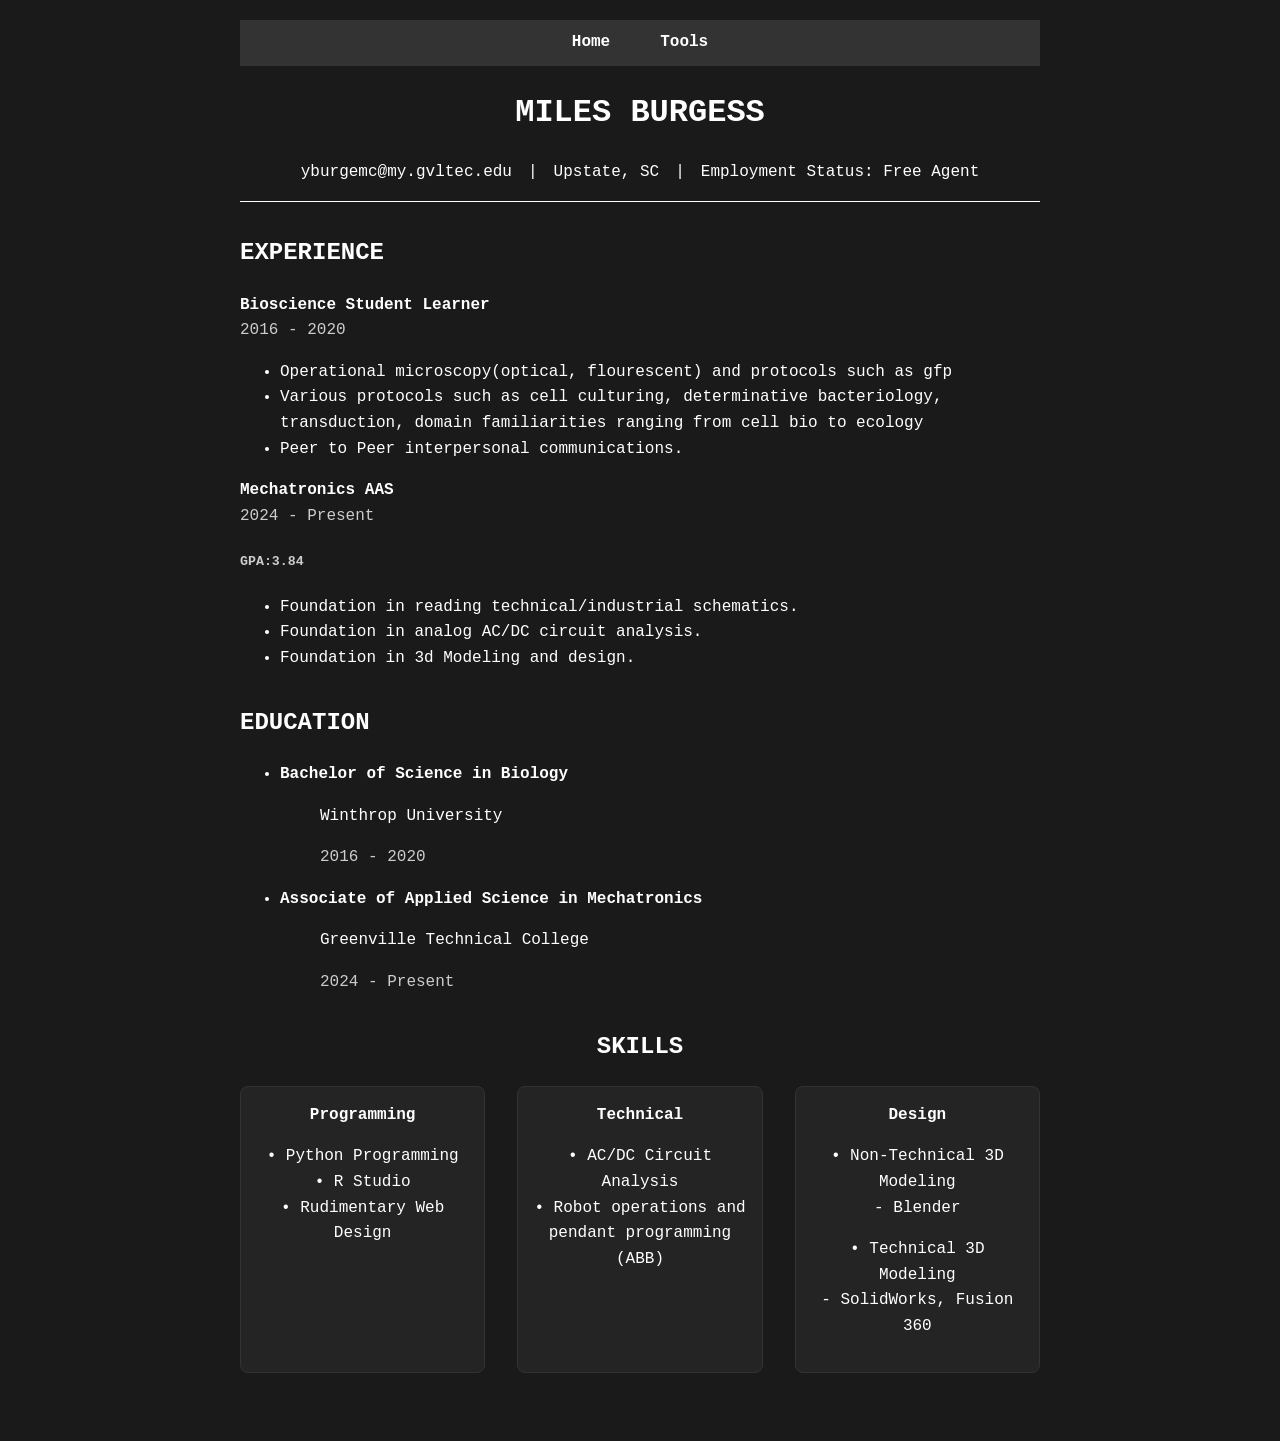
==== index.html @ 9b67a7fa "Update index.html" ====
<!DOCTYPE html>
<html>
<head>
    <style>
        body {
            background-color: #1a1a1a;
            color: #ffffff;
            font-family: 'Roboto Mono', monospace;
            line-height: 1.6;
            margin: 0;
            padding: 20px;
        }
        
        .container {
            max-width: 800px;
            margin: 0 auto;
        }
        
        header {
            border-bottom: 1px solid #ffffff;
            margin-bottom: 2rem;
            padding-bottom: 1rem;
            text-align: center;
        }
        
        h1, h2 {
            color: #ffffff;
        }
        
        .section {
            margin-bottom: 2rem;
        }
        
        .entry {
            margin-bottom: 1rem;
        }
        
        .title {
            font-weight: bold;
        }
        
        .date {
            color: #cccccc;
        }
        
        .contact {
            display: flex;
            justify-content: center;
            gap: 1rem;
            flex-wrap: wrap;
        }
        
        .skills-section {
            text-align: center;
        }
        
        .skills-grid {
            display: inline-grid;
            grid-template-columns: repeat(3, minmax(200px, 1fr));
            gap: 2rem;
            margin: 0 auto;
            justify-content: center;
        }
        
        .skill-category {
            margin-bottom: 1rem;
            text-align: center;
            padding: 1rem;
            border: 1px solid #333;
            border-radius: 8px;
            background-color: #242424;
        }
        
        @media (max-width: 768px) {
            .skills-grid {
                grid-template-columns: repeat(auto-fit, minmax(200px, 1fr));
            }
        }
        
        @media (max-width: 600px) {
            body {
                padding: 10px;
            }
        }

        /* Styles for Navigation Tabs */
.nav-tabs {
    list-style: none;
    margin: 0;
    padding: 0;
    display: flex;
    justify-content: center; /* Centers the tabs horizontally */
    background-color: #333;  /* Choose a background color */
}

.nav-tabs li {
    margin: 0 10px;
}

.nav-tabs a {
    display: block;
    padding: 10px 15px;
    color: #ffffff;
    text-decoration: none;
    font-weight: bold;
}

.nav-tabs a:hover {
    background-color: #555;  /* Change background on hover to indicate interactivity */
}
    </style>
</head>
<body>
    <div class="container">
        <header>

            <!-- Navigation Tabs -->
    <nav>
        <ul class="nav-tabs">
            <li><a href="homepage.html">Home</a></li>
            <li><a href="#tools">Tools</a></li>
        </ul>
    </nav>

            <h1>MILES BURGESS</h1>
            <div class="contact">
                <span>yburgemc@my.gvltec.edu</span>
                <span>|</span>
                <span>Upstate, SC</span>
                <span>|</span>
                <span>Employment Status: Free Agent</span>
            </div>
        </header>

        <div class="section">
            <h2>EXPERIENCE</h2>
            <div class="entry">
                <div class="title">Bioscience Student Learner</div>
                <div class="date">2016 - 2020</div>
                <ul>
                    <li>Operational microscopy(optical, flourescent) and protocols such as gfp</li>
                    <li>Various protocols such as cell culturing, determinative bacteriology, transduction, domain familiarities ranging from cell bio to ecology </li>
                    <li>Peer to Peer interpersonal communications.</li>
                </ul>
            </div>
            <div class="entry">
                <div class="title">Mechatronics AAS</div>
                <div class="date">2024 - Present</div>
                <div class="date"><h5>GPA:3.84</h5></div>
                <ul>
                    <li>Foundation in reading technical/industrial schematics.</li>
                    <li>Foundation in analog AC/DC circuit analysis.</li>
                    <li>Foundation in 3d Modeling and design.</li>
                </ul>
            </div>
        </div>

        <div class="section">
            <h2>EDUCATION</h2>
            <ul>
                <div class="entry">
                    <li>
                        <div class="title">Bachelor of Science in Biology</div>
                        <ul style="list-style-type: none;">
                            <li>
                                <p>Winthrop University</p>
                                <div class="date">2016 - 2020</div>
                            </li>
                        </ul>
                    </li>
                </div>
                <div class="entry">
                    <li>
                        <div class="title">Associate of Applied Science in Mechatronics</div>
                        <ul style="list-style-type: none;">
                            <li>
                                <p>Greenville Technical College</p>
                                <div class="date">2024 - Present</div>
                            </li>
                        </ul>
                    </li>
                </div>
            </ul>
        </div>

        <div class="section skills-section">
            <h2>SKILLS</h2>
            <div class="skills-grid">
                <div class="skill-category">
                    <div class="title">Programming</div>
                    <p>• Python Programming<br>• R Studio<br>• Rudimentary Web Design</p>
                </div>
                <div class="skill-category">
                    <div class="title">Technical</div>
                    <p>• AC/DC Circuit Analysis<br>• Robot operations and pendant programming (ABB)<br></p>
                </div>
                <div class="skill-category">
                    <div class="title">Design</div>
                    <p>• Non-Technical 3D Modeling</br>- Blender</p>
                    <p>• Technical 3D Modeling </br>- SolidWorks, Fusion 360</p>
                </div>
            </div>
        </div>
    </div>
</body>
</html>


































<!--       <!DOCTYPE html>
<html>
<head>
<p>test</p>
</head>
<body>
<h1>Test</h1>
<p>Yes</p>
</body>



</html> -->
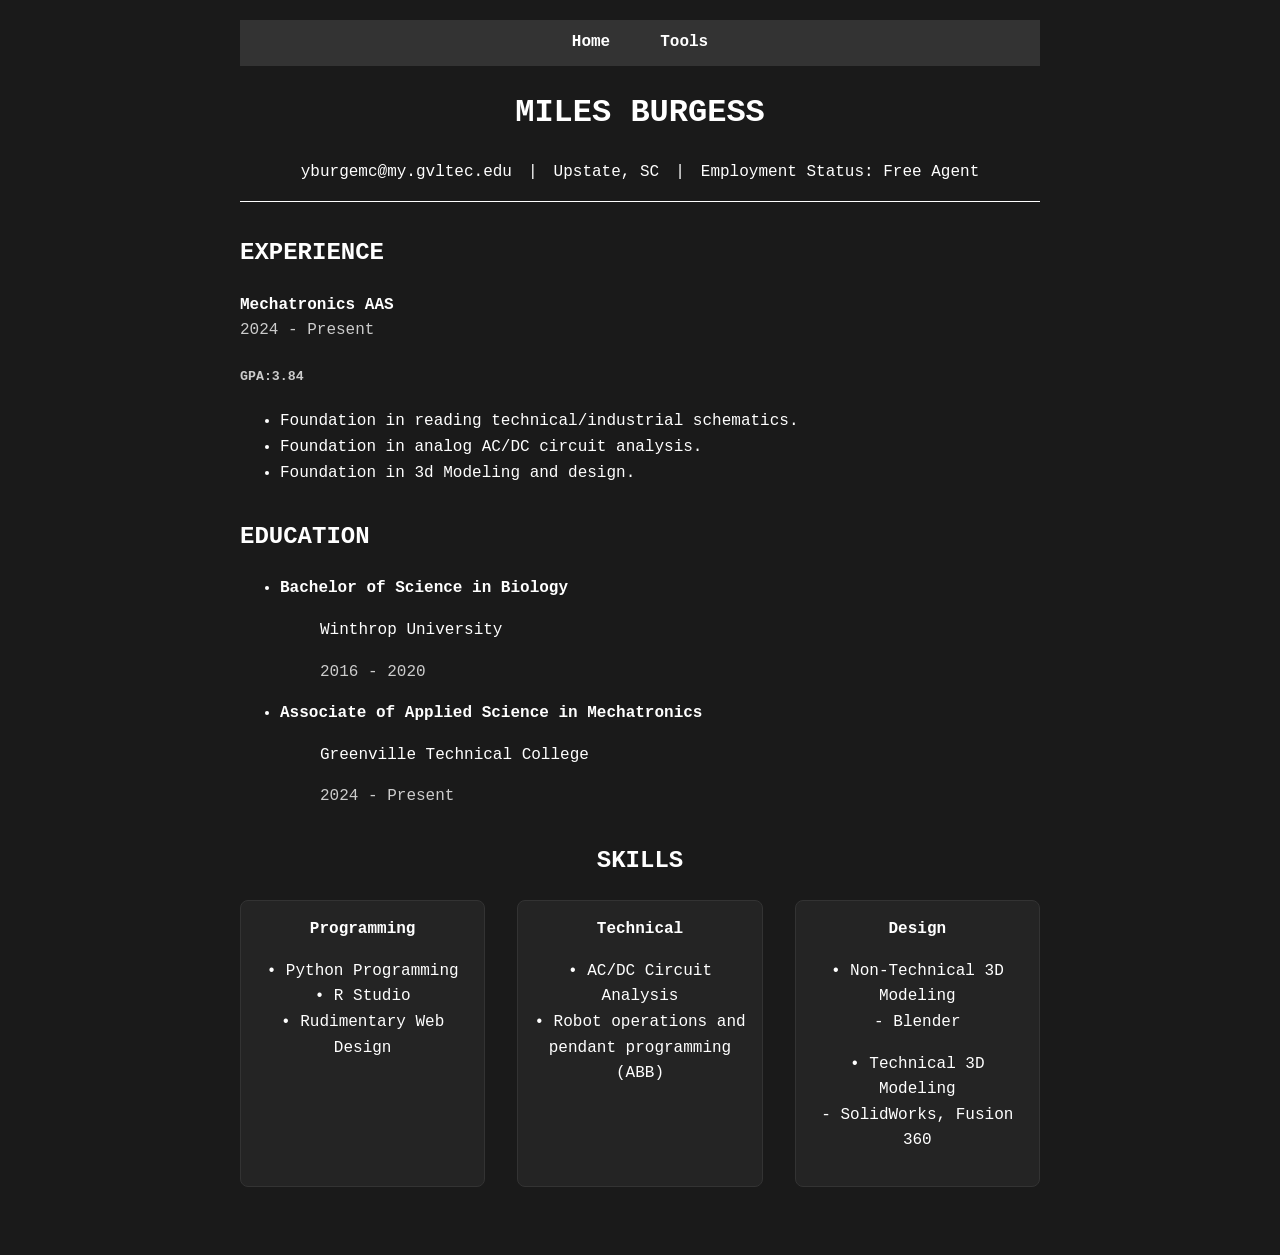
==== commit 66347081: "Update index.html" ====
--- a/index.html
+++ b/index.html
@@ -134,15 +134,7 @@
 
         <div class="section">
             <h2>EXPERIENCE</h2>
-            <div class="entry">
-                <div class="title">Bioscience Student Learner</div>
-                <div class="date">2016 - 2020</div>
-                <ul>
-                    <li>Operational microscopy(optical, flourescent) and protocols such as gfp</li>
-                    <li>Various protocols such as cell culturing, determinative bacteriology, transduction, domain familiarities ranging from cell bio to ecology </li>
-                    <li>Peer to Peer interpersonal communications.</li>
-                </ul>
-            </div>
+            
             <div class="entry">
                 <div class="title">Mechatronics AAS</div>
                 <div class="date">2024 - Present</div>
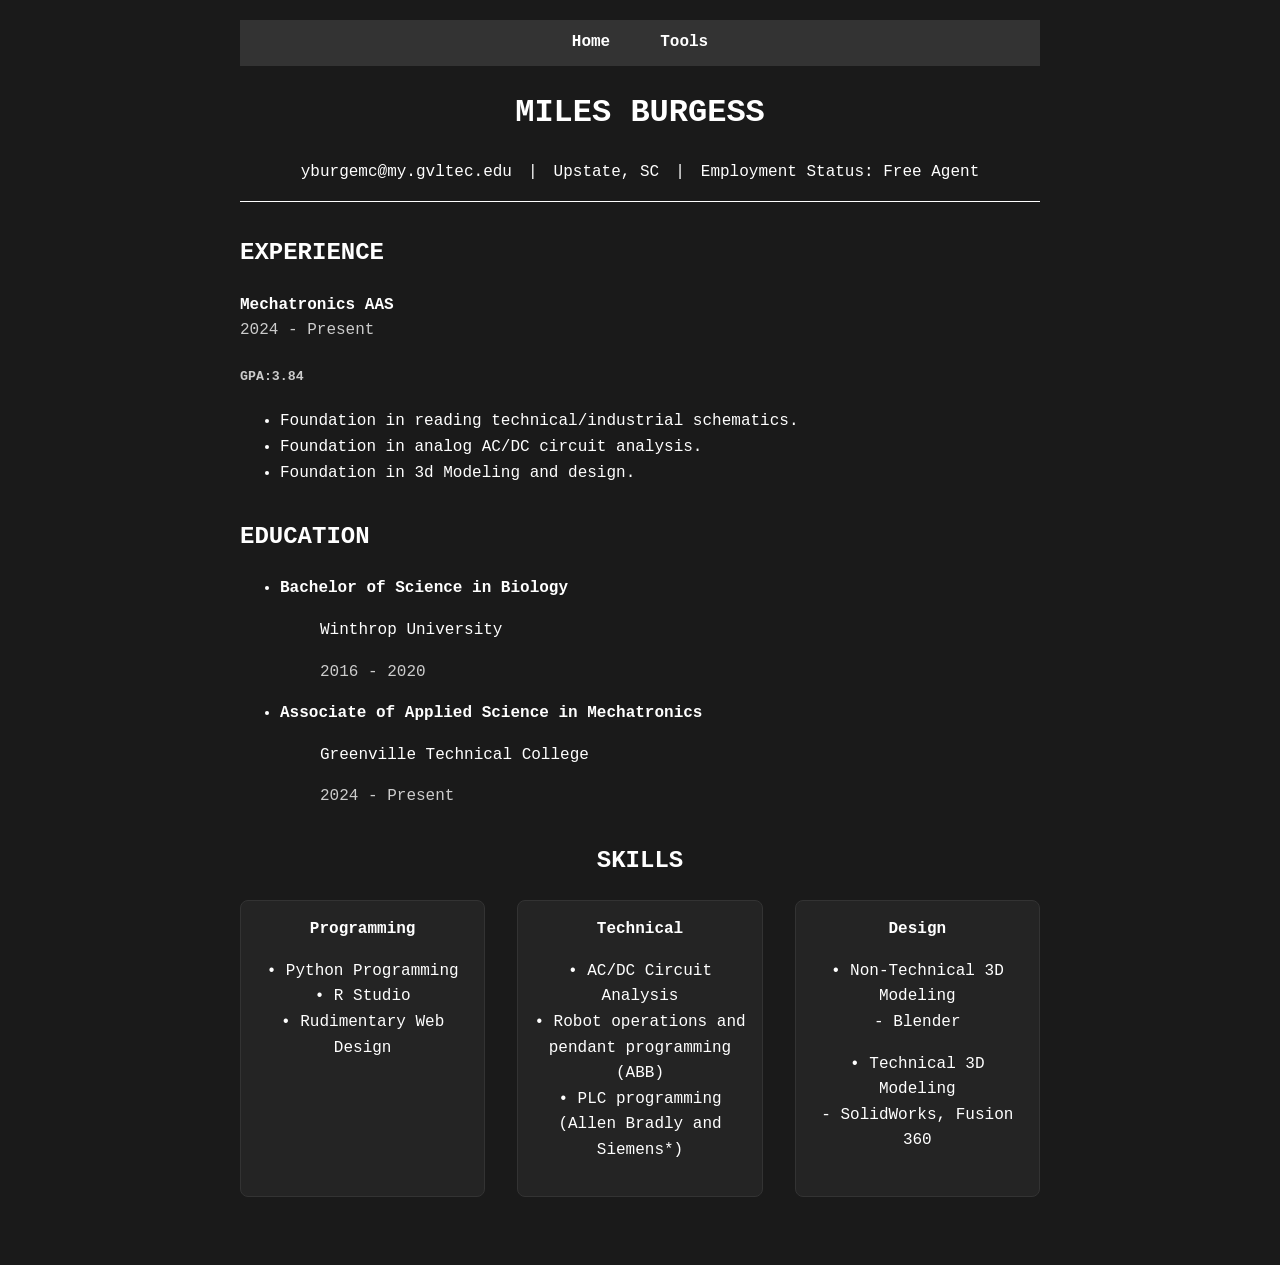
==== commit e64e311d: "Update index.html" ====
--- a/index.html
+++ b/index.html
@@ -184,7 +184,8 @@
                 </div>
                 <div class="skill-category">
                     <div class="title">Technical</div>
-                    <p>• AC/DC Circuit Analysis<br>• Robot operations and pendant programming (ABB)<br></p>
+                    <p>• AC/DC Circuit Analysis<br>• Robot operations and pendant programming (ABB)<br>
+                    • PLC programming (Allen Bradly and Siemens*)<br></p>
                 </div>
                 <div class="skill-category">
                     <div class="title">Design</div>
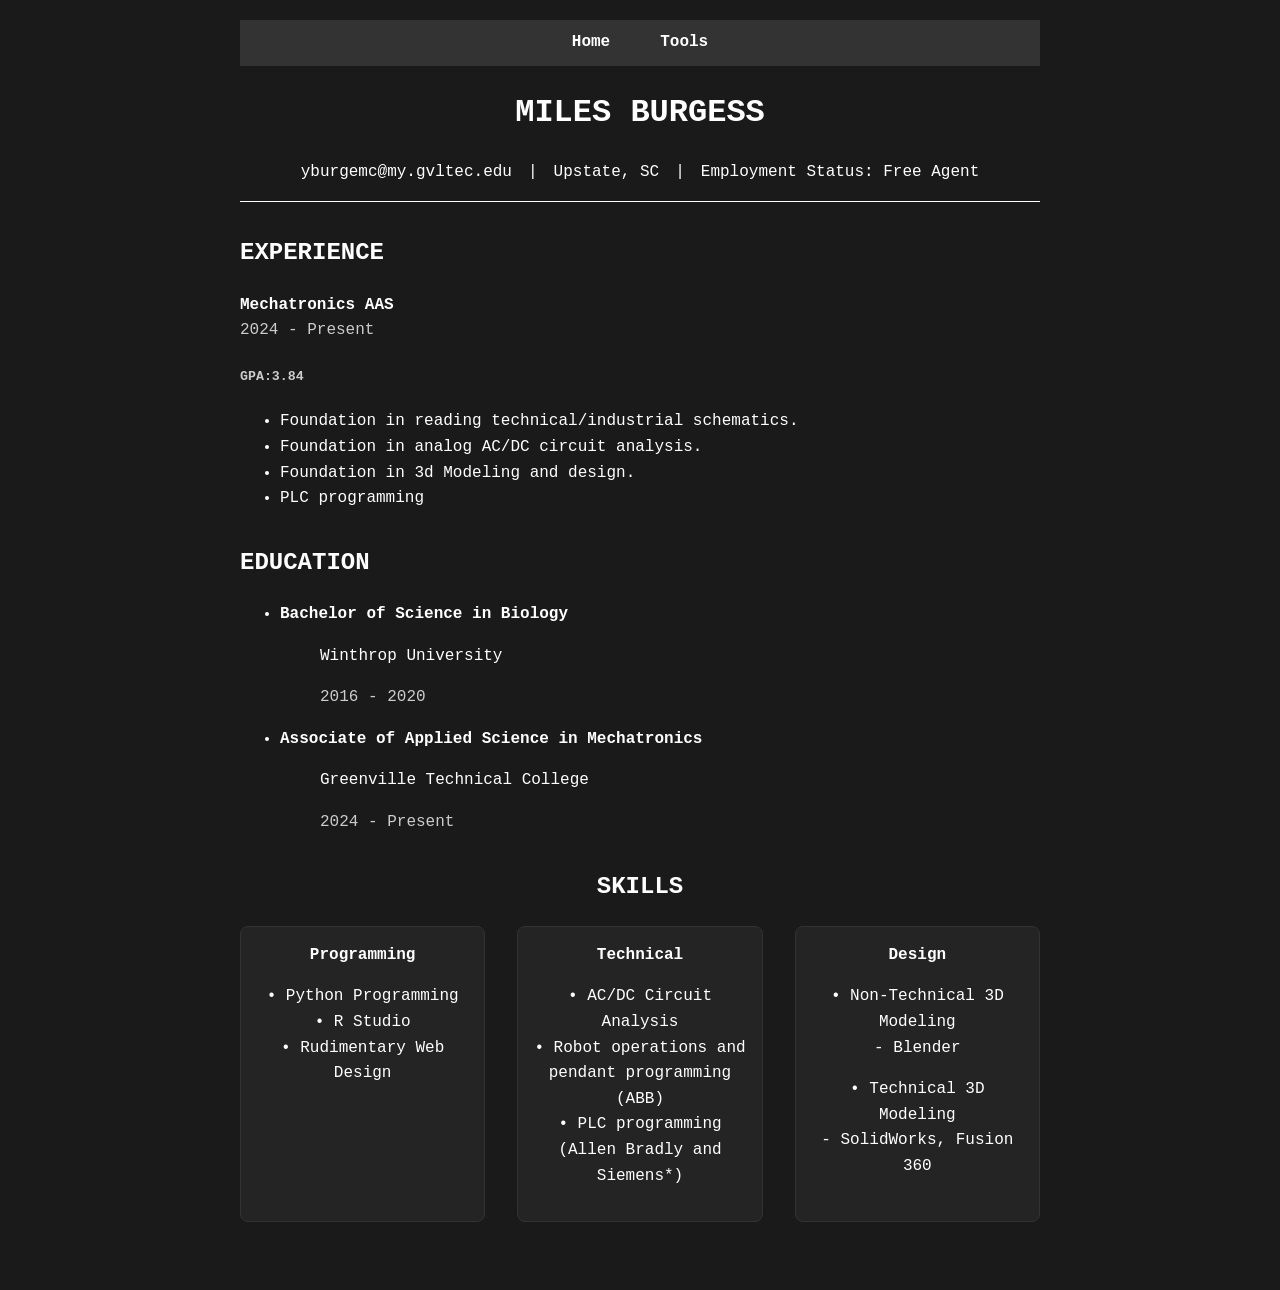
==== commit 1b1f4844: "Update index.html" ====
--- a/index.html
+++ b/index.html
@@ -143,6 +143,7 @@
                     <li>Foundation in reading technical/industrial schematics.</li>
                     <li>Foundation in analog AC/DC circuit analysis.</li>
                     <li>Foundation in 3d Modeling and design.</li>
+                    <li>PLC programming</li>
                 </ul>
             </div>
         </div>
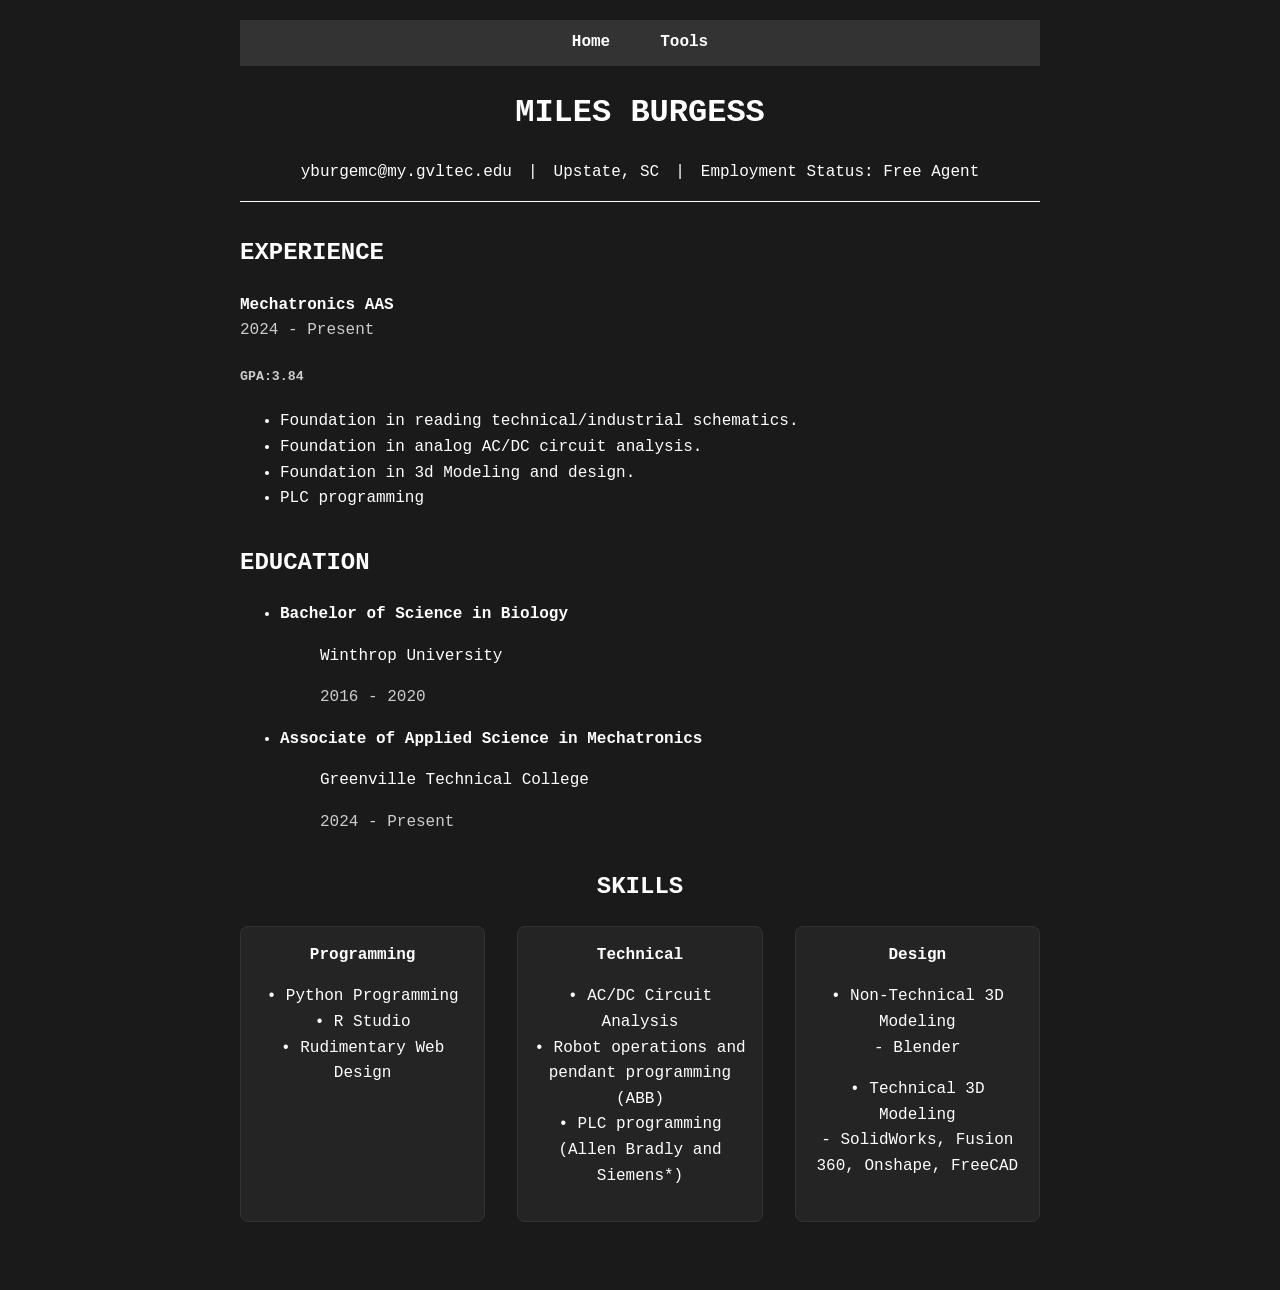
==== commit 9f179843: "Update index.html" ====
--- a/index.html
+++ b/index.html
@@ -191,7 +191,7 @@
                 <div class="skill-category">
                     <div class="title">Design</div>
                     <p>• Non-Technical 3D Modeling</br>- Blender</p>
-                    <p>• Technical 3D Modeling </br>- SolidWorks, Fusion 360</p>
+                    <p>• Technical 3D Modeling </br>- SolidWorks, Fusion 360, Onshape, FreeCAD</p>
                 </div>
             </div>
         </div>
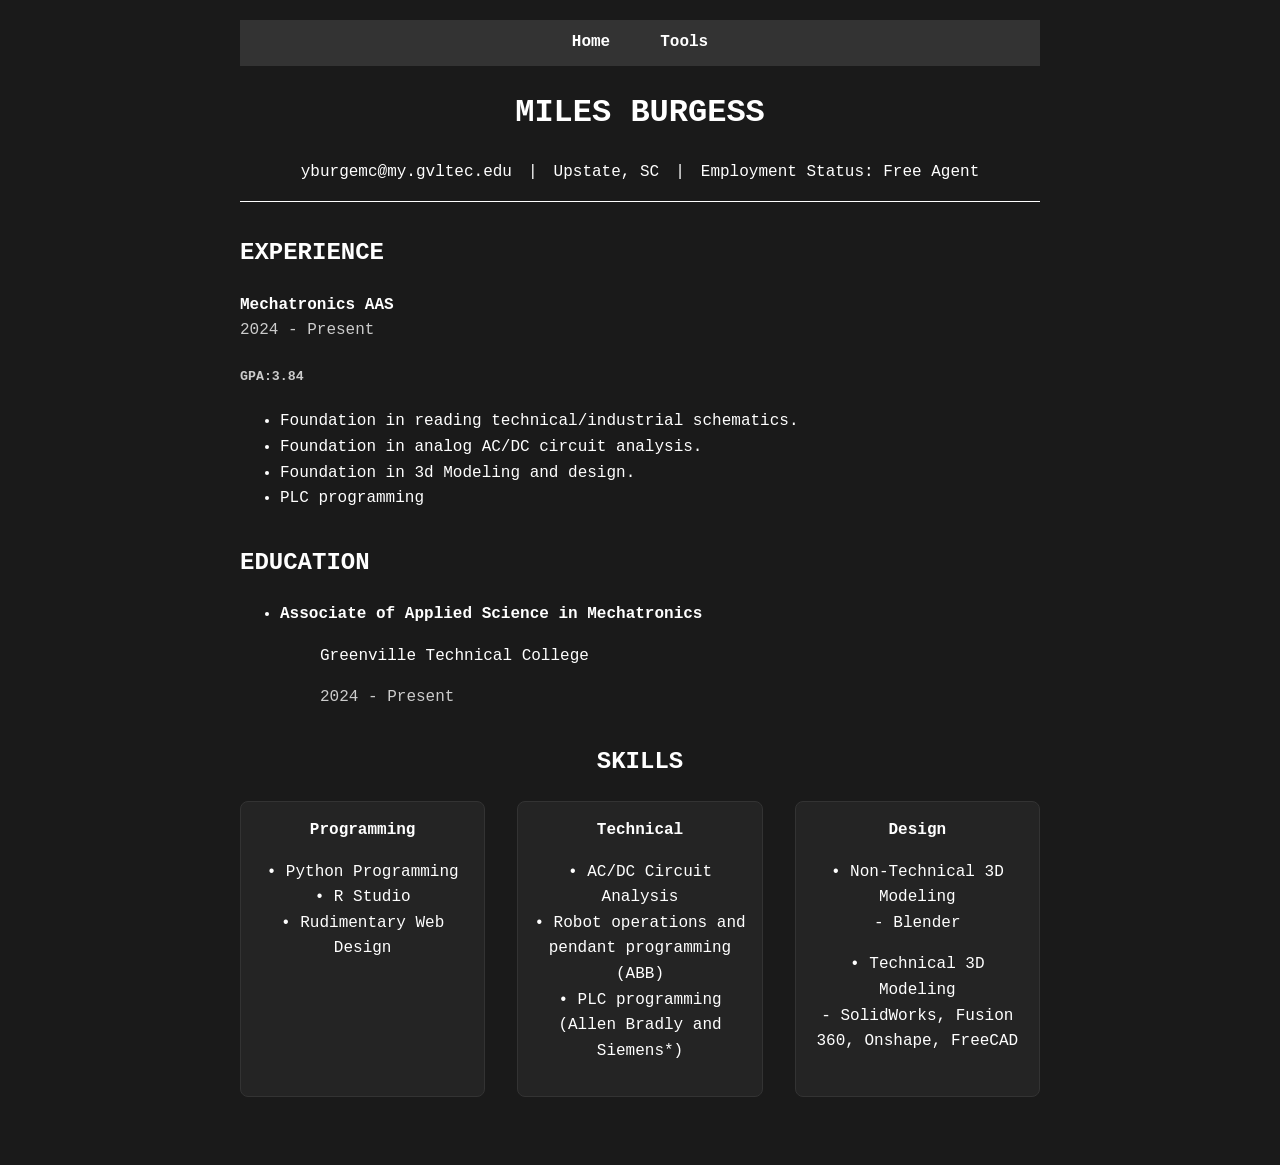
==== commit 5ebbbffa: "Update index.html" ====
--- a/index.html
+++ b/index.html
@@ -153,17 +153,6 @@
             <ul>
                 <div class="entry">
                     <li>
-                        <div class="title">Bachelor of Science in Biology</div>
-                        <ul style="list-style-type: none;">
-                            <li>
-                                <p>Winthrop University</p>
-                                <div class="date">2016 - 2020</div>
-                            </li>
-                        </ul>
-                    </li>
-                </div>
-                <div class="entry">
-                    <li>
                         <div class="title">Associate of Applied Science in Mechatronics</div>
                         <ul style="list-style-type: none;">
                             <li>
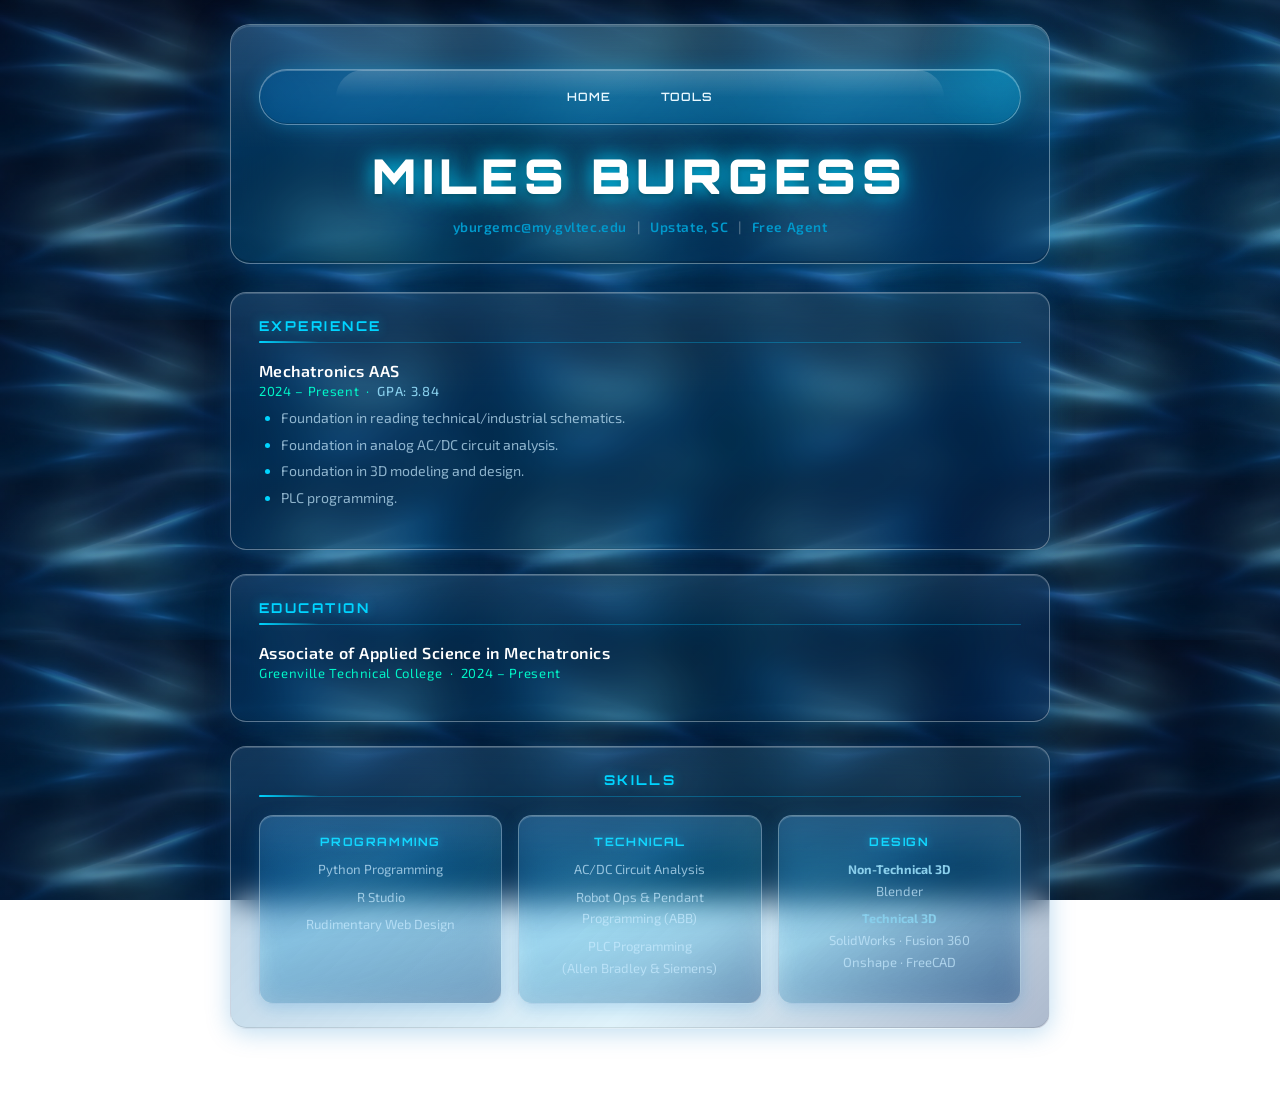
==== commit 8d991230: "adjustments yes" ====
--- a/index.html
+++ b/index.html
@@ -1,236 +1,84 @@
 <!DOCTYPE html>
-<html>
+<html lang="en">
 <head>
-    <style>
-        body {
-            background-color: #1a1a1a;
-            color: #ffffff;
-            font-family: 'Roboto Mono', monospace;
-            line-height: 1.6;
-            margin: 0;
-            padding: 20px;
-        }
-        
-        .container {
-            max-width: 800px;
-            margin: 0 auto;
-        }
-        
-        header {
-            border-bottom: 1px solid #ffffff;
-            margin-bottom: 2rem;
-            padding-bottom: 1rem;
-            text-align: center;
-        }
-        
-        h1, h2 {
-            color: #ffffff;
-        }
-        
-        .section {
-            margin-bottom: 2rem;
-        }
-        
-        .entry {
-            margin-bottom: 1rem;
-        }
-        
-        .title {
-            font-weight: bold;
-        }
-        
-        .date {
-            color: #cccccc;
-        }
-        
-        .contact {
-            display: flex;
-            justify-content: center;
-            gap: 1rem;
-            flex-wrap: wrap;
-        }
-        
-        .skills-section {
-            text-align: center;
-        }
-        
-        .skills-grid {
-            display: inline-grid;
-            grid-template-columns: repeat(3, minmax(200px, 1fr));
-            gap: 2rem;
-            margin: 0 auto;
-            justify-content: center;
-        }
-        
-        .skill-category {
-            margin-bottom: 1rem;
-            text-align: center;
-            padding: 1rem;
-            border: 1px solid #333;
-            border-radius: 8px;
-            background-color: #242424;
-        }
-        
-        @media (max-width: 768px) {
-            .skills-grid {
-                grid-template-columns: repeat(auto-fit, minmax(200px, 1fr));
-            }
-        }
-        
-        @media (max-width: 600px) {
-            body {
-                padding: 10px;
-            }
-        }
-
-        /* Styles for Navigation Tabs */
-.nav-tabs {
-    list-style: none;
-    margin: 0;
-    padding: 0;
-    display: flex;
-    justify-content: center; /* Centers the tabs horizontally */
-    background-color: #333;  /* Choose a background color */
-}
-
-.nav-tabs li {
-    margin: 0 10px;
-}
-
-.nav-tabs a {
-    display: block;
-    padding: 10px 15px;
-    color: #ffffff;
-    text-decoration: none;
-    font-weight: bold;
-}
-
-.nav-tabs a:hover {
-    background-color: #555;  /* Change background on hover to indicate interactivity */
-}
-    </style>
+  <meta charset="UTF-8" />
+  <meta name="viewport" content="width=device-width, initial-scale=1.0" />
+  <title>Miles Burgess</title>
+  <link rel="stylesheet" href="style.css" />
 </head>
 <body>
-    <div class="container">
-        <header>
+  <div class="container">
 
-            <!-- Navigation Tabs -->
-    <nav>
+    <header>
+      <nav>
         <ul class="nav-tabs">
-            <li><a href="homepage.html">Home</a></li>
-            <li><a href="#tools">Tools</a></li>
+          <li><a href="homepage.html">Home</a></li>
+          <li><a href="#tools">Tools</a></li>
         </ul>
-    </nav>
+      </nav>
 
-            <h1>MILES BURGESS</h1>
-            <div class="contact">
-                <span>yburgemc@my.gvltec.edu</span>
-                <span>|</span>
-                <span>Upstate, SC</span>
-                <span>|</span>
-                <span>Employment Status: Free Agent</span>
-            </div>
-        </header>
+      <h1>Miles Burgess</h1>
+      <div class="contact">
+        <span>yburgemc@my.gvltec.edu</span>
+        <span style="color:rgba(255,255,255,0.3)">|</span>
+        <span>Upstate, SC</span>
+        <span style="color:rgba(255,255,255,0.3)">|</span>
+        <span>Free Agent</span>
+      </div>
+    </header>
 
-        <div class="section">
-            <h2>EXPERIENCE</h2>
-            
-            <div class="entry">
-                <div class="title">Mechatronics AAS</div>
-                <div class="date">2024 - Present</div>
-                <div class="date"><h5>GPA:3.84</h5></div>
-                <ul>
-                    <li>Foundation in reading technical/industrial schematics.</li>
-                    <li>Foundation in analog AC/DC circuit analysis.</li>
-                    <li>Foundation in 3d Modeling and design.</li>
-                    <li>PLC programming</li>
-                </ul>
-            </div>
+    <!-- Experience -->
+    <div class="section">
+      <h2>Experience</h2>
+      <div class="entry">
+        <div class="title">Mechatronics AAS</div>
+        <div class="date">2024 – Present &nbsp;·&nbsp; <h5>GPA: 3.84</h5></div>
+        <ul>
+          <li>Foundation in reading technical/industrial schematics.</li>
+          <li>Foundation in analog AC/DC circuit analysis.</li>
+          <li>Foundation in 3D modeling and design.</li>
+          <li>PLC programming.</li>
+        </ul>
+      </div>
+    </div>
+
+    <!-- Education -->
+    <div class="section">
+      <h2>Education</h2>
+      <div class="entry">
+        <div class="title">Associate of Applied Science in Mechatronics</div>
+        <div class="date">Greenville Technical College &nbsp;·&nbsp; 2024 – Present</div>
+      </div>
+    </div>
+
+    <!-- Skills -->
+    <div class="section skills-section">
+      <h2>Skills</h2>
+      <div class="skills-grid">
+
+        <div class="skill-category">
+          <span class="title">Programming</span>
+          <p>Python Programming</p>
+          <p>R Studio</p>
+          <p>Rudimentary Web Design</p>
         </div>
 
-        <div class="section">
-            <h2>EDUCATION</h2>
-            <ul>
-                <div class="entry">
-                    <li>
-                        <div class="title">Associate of Applied Science in Mechatronics</div>
-                        <ul style="list-style-type: none;">
-                            <li>
-                                <p>Greenville Technical College</p>
-                                <div class="date">2024 - Present</div>
-                            </li>
-                        </ul>
-                    </li>
-                </div>
-            </ul>
+        <div class="skill-category">
+          <span class="title">Technical</span>
+          <p>AC/DC Circuit Analysis</p>
+          <p>Robot Ops &amp; Pendant Programming (ABB)</p>
+          <p>PLC Programming<br>(Allen Bradley &amp; Siemens)</p>
         </div>
 
-        <div class="section skills-section">
-            <h2>SKILLS</h2>
-            <div class="skills-grid">
-                <div class="skill-category">
-                    <div class="title">Programming</div>
-                    <p>• Python Programming<br>• R Studio<br>• Rudimentary Web Design</p>
-                </div>
-                <div class="skill-category">
-                    <div class="title">Technical</div>
-                    <p>• AC/DC Circuit Analysis<br>• Robot operations and pendant programming (ABB)<br>
-                    • PLC programming (Allen Bradly and Siemens*)<br></p>
-                </div>
-                <div class="skill-category">
-                    <div class="title">Design</div>
-                    <p>• Non-Technical 3D Modeling</br>- Blender</p>
-                    <p>• Technical 3D Modeling </br>- SolidWorks, Fusion 360, Onshape, FreeCAD</p>
-                </div>
-            </div>
+        <div class="skill-category">
+          <span class="title">Design</span>
+          <p><strong style="color:#87ceeb;font-size:0.78rem;">Non-Technical 3D</strong><br>Blender</p>
+          <p><strong style="color:#87ceeb;font-size:0.78rem;">Technical 3D</strong><br>SolidWorks · Fusion 360<br>Onshape · FreeCAD</p>
         </div>
+
+      </div>
     </div>
+
+  </div>
 </body>
 </html>
-
-
-
-
-
-
-
-
-
-
-
-
-
-
-
-
-
-
-
-
-
-
-
-
-
-
-
-
-
-
-
-
-
-
-<!--       <!DOCTYPE html>
-<html>
-<head>
-<p>test</p>
-</head>
-<body>
-<h1>Test</h1>
-<p>Yes</p>
-</body>
-
-
-
-</html> -->
--- a/style.css
+++ b/style.css
@@ -0,0 +1,420 @@
+@import url('https://fonts.googleapis.com/css2?family=Orbitron:wght@400;600;700;900&family=Exo+2:wght@300;400;500;600&display=swap');
+
+/* ─── CSS Variables ─────────────────────────────── */
+:root {
+  --aqua:       #00d4ff;
+  --aqua-dark:  #0099cc;
+  --aqua-glow:  rgba(0, 212, 255, 0.45);
+  --teal:       #00f5c8;
+  --sky:        #87ceeb;
+  --white-glass: rgba(255,255,255,0.12);
+  --white-glass-strong: rgba(255,255,255,0.22);
+  --border-glass: rgba(255,255,255,0.35);
+  --text-bright: #e8f8ff;
+  --text-dim:    rgba(200,235,255,0.7);
+  --shadow-blue: rgba(0, 140, 200, 0.5);
+}
+
+/* ─── Reset & Base ─────────────────────────────── */
+*, *::before, *::after { box-sizing: border-box; margin: 0; padding: 0; }
+
+html { scroll-behavior: smooth; }
+
+body {
+  font-family: 'Exo 2', sans-serif;
+  color: var(--text-bright);
+  min-height: 100vh;
+  background-image: url('bg.png');
+  background-repeat: repeat;
+  background-size: 480px auto;
+  background-attachment: fixed;
+  position: relative;
+  overflow-x: hidden;
+}
+
+/* Dark overlay so content stays readable */
+body::before {
+  content: '';
+  position: fixed;
+  inset: 0;
+  background: linear-gradient(
+    160deg,
+    rgba(0,10,30,0.55) 0%,
+    rgba(0,30,60,0.45) 50%,
+    rgba(0,5,20,0.6) 100%
+  );
+  pointer-events: none;
+  z-index: 0;
+}
+
+/* ─── Decorative floating orbs ─────────────────── */
+body::after {
+  content: '';
+  position: fixed;
+  width: 600px; height: 600px;
+  border-radius: 50%;
+  background: radial-gradient(circle, rgba(0,200,255,0.08) 0%, transparent 70%);
+  top: -150px; right: -150px;
+  pointer-events: none;
+  z-index: 0;
+  animation: orb-drift 12s ease-in-out infinite alternate;
+}
+
+@keyframes orb-drift {
+  from { transform: translate(0,0) scale(1); }
+  to   { transform: translate(-40px, 60px) scale(1.1); }
+}
+
+/* ─── Layout ────────────────────────────────────── */
+.container {
+  max-width: 860px;
+  margin: 0 auto;
+  padding: 24px 20px 48px;
+  position: relative;
+  z-index: 1;
+}
+
+/* ─── Nav Bar ───────────────────────────────────── */
+nav {
+  margin-bottom: 0;
+}
+
+.nav-tabs {
+  list-style: none;
+  display: flex;
+  justify-content: center;
+  gap: 6px;
+  padding: 10px 14px;
+  background: linear-gradient(135deg, rgba(0,80,140,0.6), rgba(0,160,220,0.35));
+  border: 1px solid var(--border-glass);
+  border-radius: 40px;
+  backdrop-filter: blur(14px);
+  -webkit-backdrop-filter: blur(14px);
+  box-shadow:
+    0 0 18px rgba(0,180,255,0.3),
+    inset 0 1px 0 rgba(255,255,255,0.25),
+    inset 0 -1px 0 rgba(0,0,0,0.2);
+  position: relative;
+  overflow: visible;
+  margin-bottom: 20px;
+}
+
+/* gloss shine on nav */
+.nav-tabs::before {
+  content: '';
+  position: absolute;
+  top: 0; left: 10%; width: 80%; height: 50%;
+  background: linear-gradient(to bottom, rgba(255,255,255,0.18), transparent);
+  border-radius: 40px 40px 0 0;
+  pointer-events: none;
+}
+
+.nav-tabs li { margin: 0; }
+
+.nav-tabs a {
+  display: block;
+  padding: 8px 22px;
+  color: var(--text-bright);
+  text-decoration: none;
+  font-family: 'Orbitron', sans-serif;
+  font-size: 0.72rem;
+  font-weight: 600;
+  letter-spacing: 0.08em;
+  text-transform: uppercase;
+  border-radius: 30px;
+  transition: background 0.2s, box-shadow 0.2s, color 0.2s;
+}
+
+.nav-tabs a:hover {
+  background: linear-gradient(135deg, rgba(0,200,255,0.35), rgba(0,120,200,0.25));
+  box-shadow: 0 0 12px var(--aqua-glow), inset 0 1px 0 rgba(255,255,255,0.3);
+  color: #fff;
+}
+
+/* ─── Header / Hero Card ────────────────────────── */
+header {
+  text-align: center;
+  padding: 36px 28px 28px;
+  margin-bottom: 28px;
+  border-radius: 20px;
+  background: linear-gradient(
+    145deg,
+    rgba(0,100,180,0.35) 0%,
+    rgba(0,200,255,0.15) 40%,
+    rgba(0,60,120,0.4) 100%
+  );
+  border: 1px solid var(--border-glass);
+  backdrop-filter: blur(20px);
+  -webkit-backdrop-filter: blur(20px);
+  box-shadow:
+    0 8px 40px rgba(0,140,220,0.35),
+    0 2px 0 rgba(255,255,255,0.12) inset,
+    0 -2px 0 rgba(0,0,0,0.15) inset;
+  position: relative;
+  overflow: hidden;
+}
+
+/* Gloss highlight */
+header::before {
+  content: '';
+  position: absolute;
+  top: 0; left: 0; right: 0;
+  height: 52%;
+  background: linear-gradient(to bottom, rgba(255,255,255,0.13), transparent);
+  border-radius: 20px 20px 0 0;
+  pointer-events: none;
+}
+
+/* Lens flare decoration */
+header::after {
+  content: '';
+  position: absolute;
+  width: 180px; height: 180px;
+  top: -50px; right: -40px;
+  border-radius: 50%;
+  background: radial-gradient(circle, rgba(0,220,255,0.18) 0%, transparent 65%);
+  pointer-events: none;
+}
+
+h1 {
+  font-family: 'Orbitron', sans-serif;
+  font-size: clamp(1.8rem, 6vw, 3rem);
+  font-weight: 900;
+  letter-spacing: 0.12em;
+  text-transform: uppercase;
+  color: #fff;
+  text-shadow:
+    0 0 20px var(--aqua),
+    0 0 40px rgba(0,200,255,0.4),
+    0 2px 4px rgba(0,0,0,0.6);
+  margin-bottom: 12px;
+  animation: title-glow 3s ease-in-out infinite alternate;
+}
+
+@keyframes title-glow {
+  from { text-shadow: 0 0 18px var(--aqua), 0 0 35px rgba(0,200,255,0.35), 0 2px 4px rgba(0,0,0,0.6); }
+  to   { text-shadow: 0 0 28px var(--aqua), 0 0 55px rgba(0,220,255,0.55), 0 2px 4px rgba(0,0,0,0.6); }
+}
+
+.contact {
+  display: flex;
+  justify-content: center;
+  align-items: center;
+  gap: 10px;
+  flex-wrap: wrap;
+  font-size: 0.85rem;
+  color: var(--text-dim);
+  letter-spacing: 0.04em;
+}
+
+.contact span { color: var(--aqua-dark); font-weight: 600; }
+
+/* ─── Section Cards ─────────────────────────────── */
+.section {
+  margin-bottom: 24px;
+  padding: 24px 28px;
+  border-radius: 16px;
+  background: linear-gradient(
+    135deg,
+    rgba(0,80,150,0.28) 0%,
+    rgba(0,160,220,0.12) 60%,
+    rgba(0,40,100,0.32) 100%
+  );
+  border: 1px solid var(--border-glass);
+  backdrop-filter: blur(16px);
+  -webkit-backdrop-filter: blur(16px);
+  box-shadow:
+    0 4px 24px rgba(0,120,200,0.25),
+    inset 0 1px 0 rgba(255,255,255,0.18),
+    inset 0 -1px 0 rgba(0,0,0,0.1);
+  position: relative;
+  overflow: hidden;
+  transition: box-shadow 0.3s, transform 0.3s;
+}
+
+.section:hover {
+  box-shadow:
+    0 8px 36px rgba(0,160,255,0.38),
+    inset 0 1px 0 rgba(255,255,255,0.22),
+    inset 0 -1px 0 rgba(0,0,0,0.1);
+  transform: translateY(-2px);
+}
+
+/* Top gloss per section */
+.section::before {
+  content: '';
+  position: absolute;
+  top: 0; left: 0; right: 0;
+  height: 40%;
+  background: linear-gradient(to bottom, rgba(255,255,255,0.07), transparent);
+  border-radius: 16px 16px 0 0;
+  pointer-events: none;
+}
+
+/* ─── Section Headings ──────────────────────────── */
+h2 {
+  font-family: 'Orbitron', sans-serif;
+  font-size: 0.85rem;
+  font-weight: 700;
+  letter-spacing: 0.18em;
+  text-transform: uppercase;
+  color: var(--aqua);
+  text-shadow: 0 0 12px var(--aqua-glow);
+  margin-bottom: 18px;
+  padding-bottom: 8px;
+  border-bottom: 1px solid rgba(0,200,255,0.3);
+  position: relative;
+}
+
+h2::after {
+  content: '';
+  position: absolute;
+  bottom: -1px; left: 0;
+  width: 60px; height: 2px;
+  background: linear-gradient(to right, var(--aqua), transparent);
+  border-radius: 2px;
+}
+
+/* ─── Entries ───────────────────────────────────── */
+.entry {
+  margin-bottom: 16px;
+}
+
+.title {
+  font-weight: 600;
+  font-size: 1rem;
+  color: #fff;
+  letter-spacing: 0.03em;
+}
+
+.date {
+  font-size: 0.82rem;
+  color: var(--teal);
+  letter-spacing: 0.05em;
+  margin: 3px 0;
+}
+
+.date h5 {
+  display: inline;
+  font-weight: 500;
+  font-size: inherit;
+  color: var(--sky);
+}
+
+ul {
+  margin-top: 8px;
+  padding-left: 22px;
+}
+
+li {
+  font-size: 0.88rem;
+  color: var(--text-dim);
+  margin-bottom: 5px;
+  line-height: 1.55;
+}
+
+li::marker {
+  color: var(--aqua);
+}
+
+/* ─── Skills Grid ───────────────────────────────── */
+.skills-section { text-align: center; }
+
+.skills-grid {
+  display: grid;
+  grid-template-columns: repeat(3, 1fr);
+  gap: 16px;
+  margin-top: 4px;
+}
+
+.skill-category {
+  padding: 18px 16px;
+  border-radius: 14px;
+  background: linear-gradient(
+    160deg,
+    rgba(0,100,180,0.35) 0%,
+    rgba(0,180,240,0.15) 50%,
+    rgba(0,60,120,0.38) 100%
+  );
+  border: 1px solid var(--border-glass);
+  backdrop-filter: blur(12px);
+  -webkit-backdrop-filter: blur(12px);
+  box-shadow:
+    0 4px 18px rgba(0,120,200,0.22),
+    inset 0 1px 0 rgba(255,255,255,0.2);
+  text-align: center;
+  position: relative;
+  overflow: hidden;
+  transition: box-shadow 0.25s, transform 0.25s;
+}
+
+.skill-category:hover {
+  box-shadow:
+    0 6px 28px rgba(0,200,255,0.4),
+    inset 0 1px 0 rgba(255,255,255,0.28);
+  transform: translateY(-3px) scale(1.01);
+}
+
+/* Gloss on skill cards */
+.skill-category::before {
+  content: '';
+  position: absolute;
+  top: 0; left: 0; right: 0;
+  height: 45%;
+  background: linear-gradient(to bottom, rgba(255,255,255,0.1), transparent);
+  border-radius: 14px 14px 0 0;
+  pointer-events: none;
+}
+
+.skill-category .title {
+  font-family: 'Orbitron', sans-serif;
+  font-size: 0.72rem;
+  font-weight: 700;
+  letter-spacing: 0.14em;
+  color: var(--aqua);
+  text-shadow: 0 0 8px var(--aqua-glow);
+  text-transform: uppercase;
+  margin-bottom: 10px;
+  display: block;
+}
+
+.skill-category p {
+  font-size: 0.82rem;
+  color: var(--text-dim);
+  line-height: 1.65;
+  margin: 6px 0;
+}
+
+/* ─── Responsive ────────────────────────────────── */
+@media (max-width: 680px) {
+  .skills-grid {
+    grid-template-columns: 1fr;
+  }
+
+  .container { padding: 14px 14px 40px; }
+
+  .section { padding: 18px 16px; }
+
+  nav { margin-bottom: 0; }
+}
+
+@media (min-width: 681px) and (max-width: 860px) {
+  .skills-grid {
+    grid-template-columns: repeat(2, 1fr);
+  }
+}
+
+/* ─── Scrollbar ─────────────────────────────────── */
+::-webkit-scrollbar { width: 8px; }
+::-webkit-scrollbar-track { background: rgba(0,20,50,0.5); }
+::-webkit-scrollbar-thumb {
+  background: linear-gradient(to bottom, var(--aqua-dark), #005580);
+  border-radius: 4px;
+}
+::-webkit-scrollbar-thumb:hover { background: var(--aqua); }
+
+/* ─── Selection ─────────────────────────────────── */
+::selection {
+  background: rgba(0,200,255,0.3);
+  color: #fff;
+}
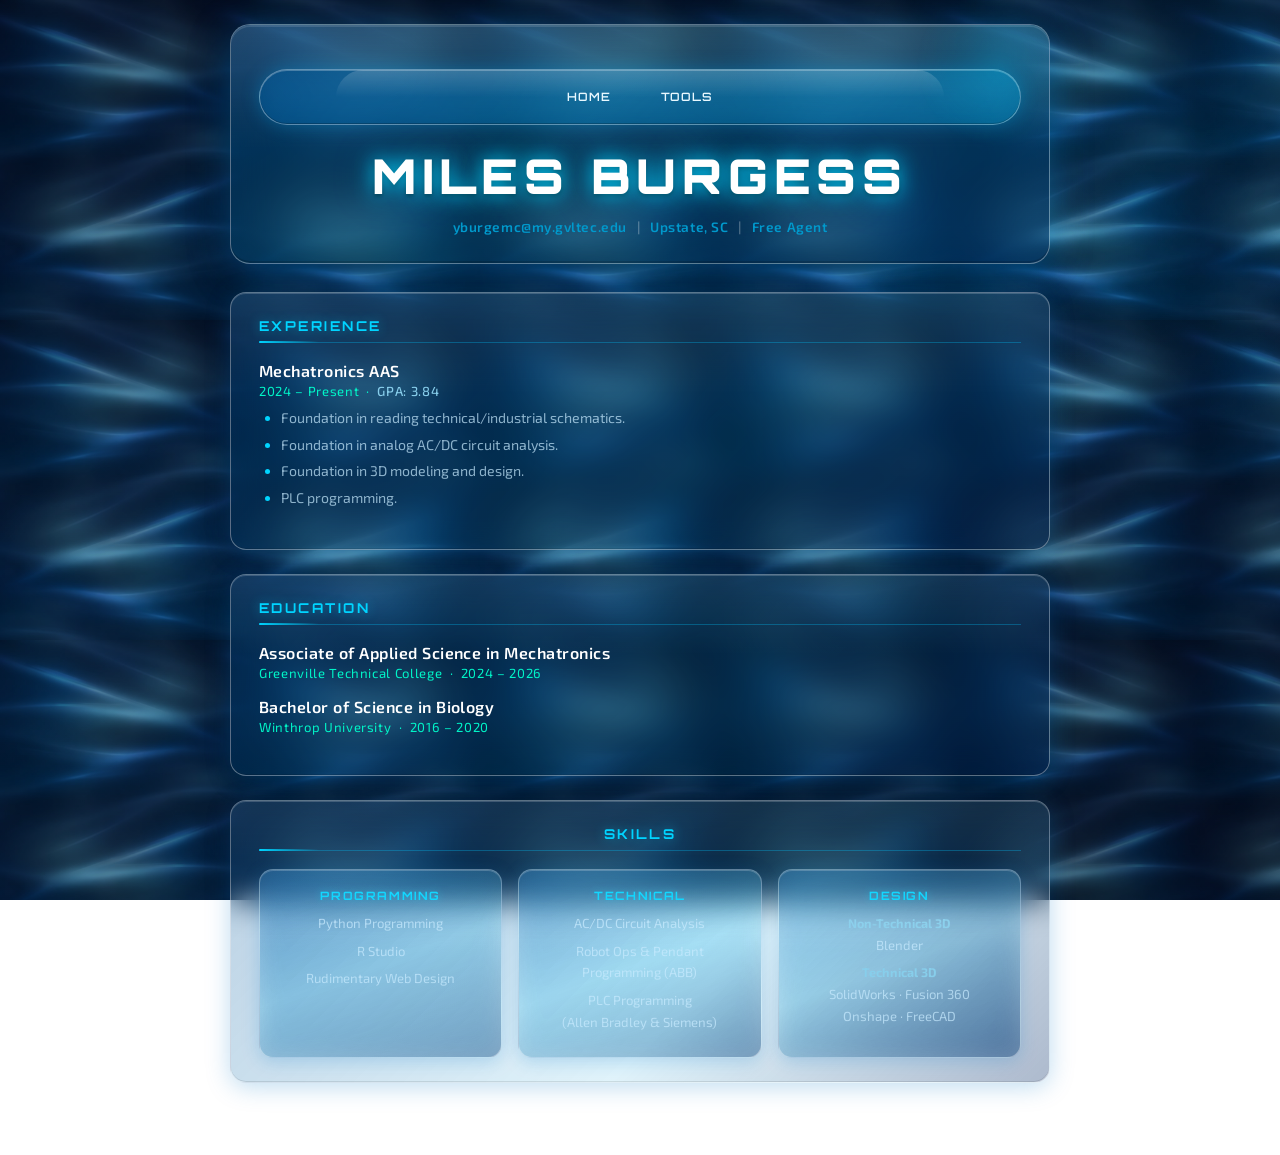
==== commit 5a38bbdc: "Update index.html" ====
--- a/index.html
+++ b/index.html
@@ -47,7 +47,11 @@
       <h2>Education</h2>
       <div class="entry">
         <div class="title">Associate of Applied Science in Mechatronics</div>
-        <div class="date">Greenville Technical College &nbsp;·&nbsp; 2024 – Present</div>
+        <div class="date">Greenville Technical College &nbsp;·&nbsp; 2024 – 2026</div>
+      </div>
+      <div class="entry">
+        <div class="title">Bachelor of Science in Biology</div>
+        <div class="date">Winthrop University &nbsp;·&nbsp; 2016 – 2020</div>
       </div>
     </div>
 
